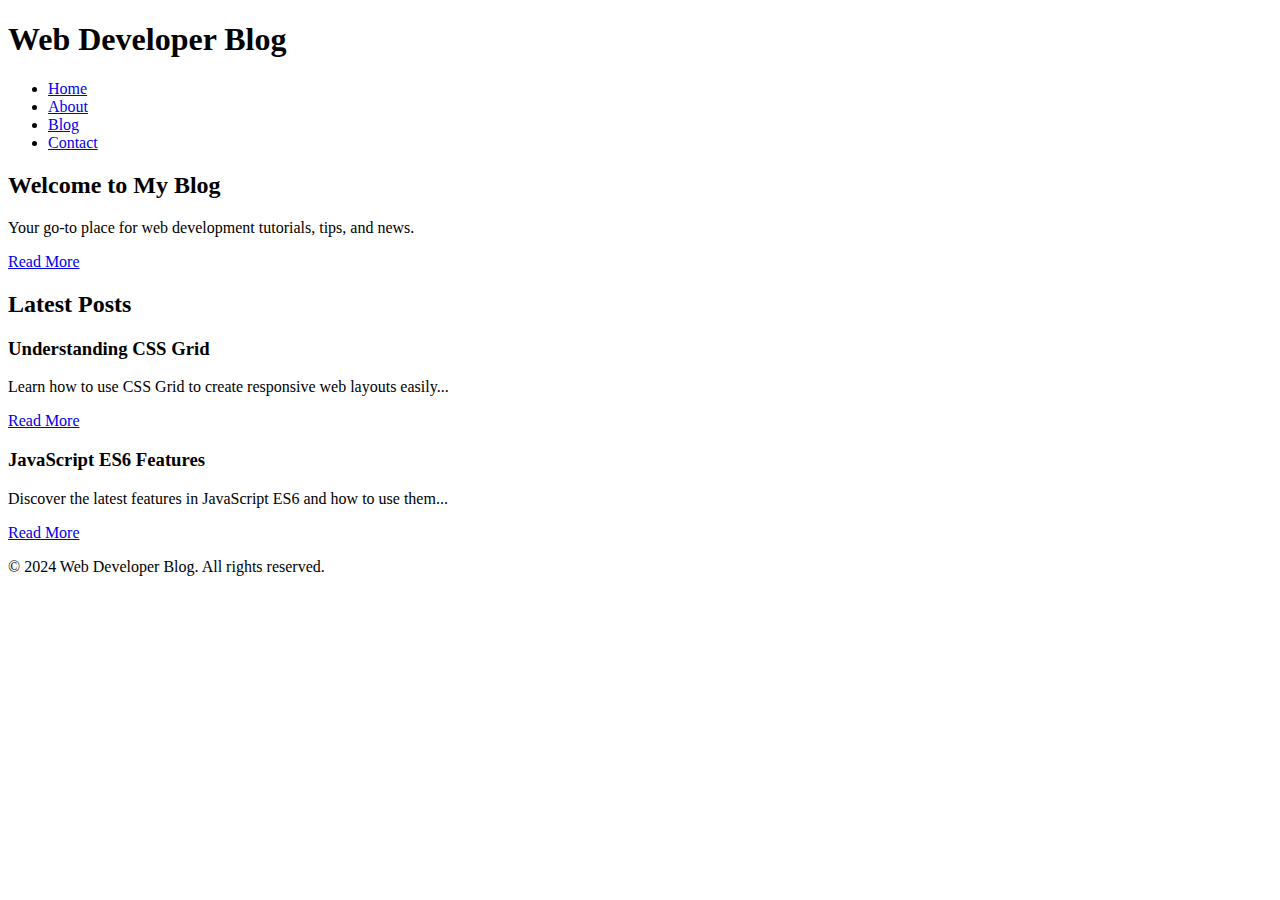
==== index.html @ f7121e34 "Create index.html" ====
<!DOCTYPE html>
<html lang="en">
<head>
    <meta charset="UTF-8">
    <meta http-equiv="X-UA-Compatible" content="IE=edge">
    <meta name="viewport" content="width=device-width, initial-scale=1.0">
    <link rel="stylesheet" href="styles.css">
    <title>Web Developer Blog</title>
</head>
<body>
    <header>
        <div class="container">
            <h1>Web Developer Blog</h1>
            <nav>
                <ul>
                    <li><a href="#">Home</a></li>
                    <li><a href="#">About</a></li>
                    <li><a href="#">Blog</a></li>
                    <li><a href="#">Contact</a></li>
                </ul>
            </nav>
        </div>
    </header>

    <section class="hero">
        <div class="container">
            <h2>Welcome to My Blog</h2>
            <p>Your go-to place for web development tutorials, tips, and news.</p>
            <a href="#" class="btn">Read More</a>
        </div>
    </section>

    <section class="blog-posts">
        <div class="container">
            <h2>Latest Posts</h2>
            <div class="post">
                <h3>Understanding CSS Grid</h3>
                <p>Learn how to use CSS Grid to create responsive web layouts easily...</p>
                <a href="#" class="read-more">Read More</a>
            </div>
            <div class="post">
                <h3>JavaScript ES6 Features</h3>
                <p>Discover the latest features in JavaScript ES6 and how to use them...</p>
                <a href="#" class="read-more">Read More</a>
            </div>
            <!-- Add more posts as needed -->
        </div>
    </section>

    <footer>
        <div class="container">
            <p>&copy; 2024 Web Developer Blog. All rights reserved.</p>
        </div>
    </footer>
</body>
</html>
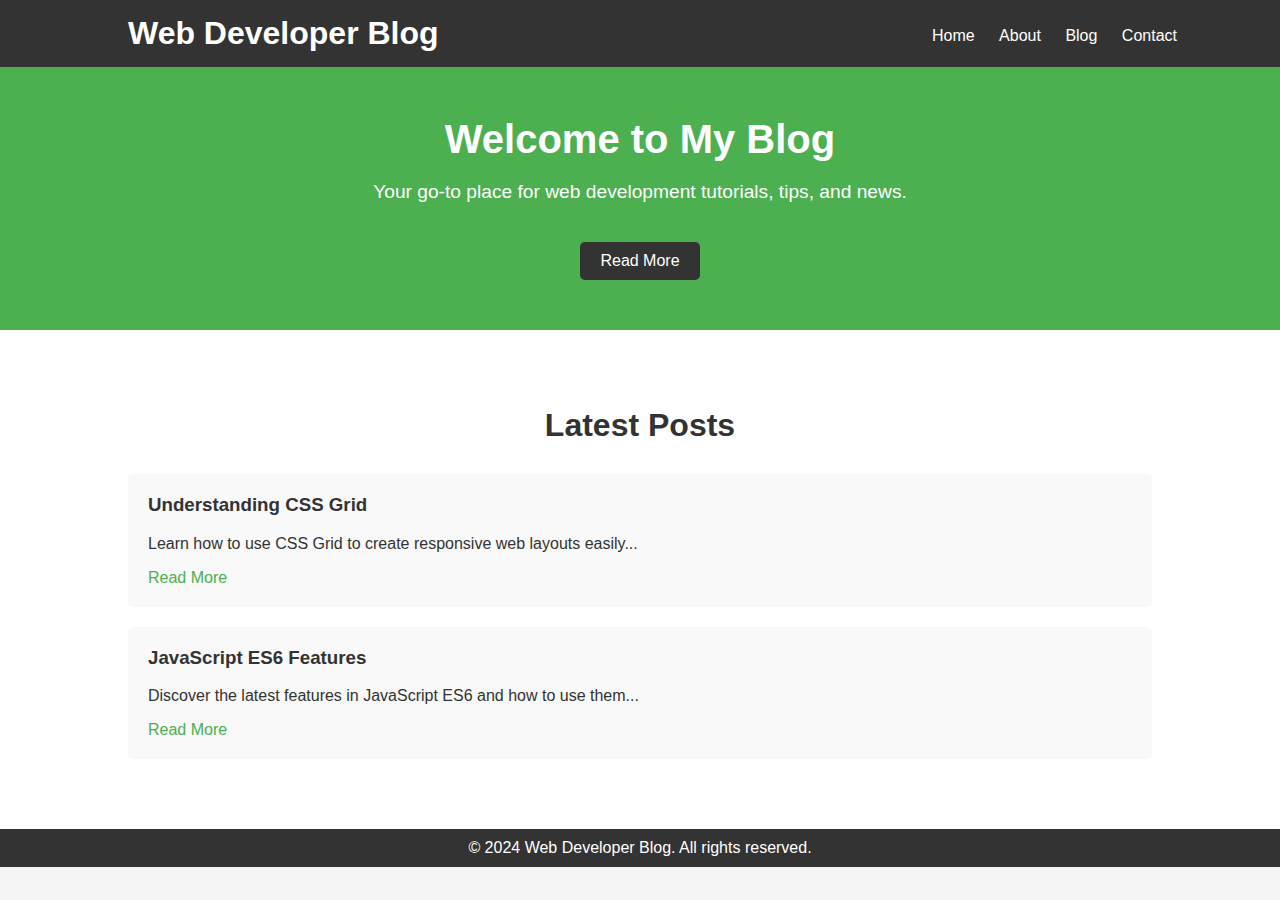
==== commit 043e50d8: "Update index.html" ====
--- a/index.html
+++ b/index.html
@@ -16,7 +16,7 @@
                     <li><a href="#">Home</a></li>
                     <li><a href="#">About</a></li>
                     <li><a href="#">Blog</a></li>
-                    <li><a href="#">Contact</a></li>
+                    <li><a href="Contact/Contact.html">Contact</a></li>
                 </ul>
             </nav>
         </div>
--- a/styles.css
+++ b/styles.css
@@ -0,0 +1,123 @@
+/* styles.css */
+
+/* General styles */
+body {
+    font-family: Arial, sans-serif;
+    margin: 0;
+    padding: 0;
+    color: #333;
+    background-color: #f5f5f5;
+}
+
+.container {
+    width: 80%;
+    margin: 0 auto;
+}
+
+/* Header styles */
+header {
+    background-color: #333;
+    color: #fff;
+    padding: 15px 0;
+}
+
+header h1 {
+    display: inline-block;
+    margin: 0;
+}
+
+nav ul {
+    list-style-type: none;
+    margin: -25px;
+    padding: 10;
+    float: right;
+}
+
+nav ul li {
+    display: inline;
+    margin-left: 20px;
+}
+
+nav ul li a {
+    color: #fff;
+    text-decoration: none;
+}
+
+nav ul li a:hover {
+    text-decoration: underline;
+}
+
+/* Hero section styles */
+.hero {
+    background-color: #4CAF50;
+    color: #fff;
+    text-align: center;
+    padding: 50px 0;
+}
+
+.hero h2 {
+    margin: 0;
+    font-size: 2.5em;
+}
+
+.hero p {
+    font-size: 1.2em;
+}
+
+.hero .btn {
+    display: inline-block;
+    margin-top: 20px;
+    padding: 10px 20px;
+    color: #fff;
+    background-color: #333;
+    text-decoration: none;
+    border-radius: 5px;
+}
+
+.hero .btn:hover {
+    background-color: #555;
+}
+
+/* Blog posts section styles */
+.blog-posts {
+    padding: 50px 0;
+    background-color: #fff;
+}
+
+.blog-posts h2 {
+    text-align: center;
+    margin-bottom: 30px;
+    font-size: 2em;
+}
+
+.post {
+    background-color: #f9f9f9;
+    padding: 20px;
+    margin-bottom: 20px;
+    border-radius: 5px;
+}
+
+.post h3 {
+    margin-top: 0;
+}
+
+.post .read-more {
+    color: #4CAF50;
+    text-decoration: none;
+}
+
+.post .read-more:hover {
+    text-decoration: underline;
+}
+
+/* Footer styles */
+footer {
+    background-color: #333;
+    color: #fff;
+    text-align: center;
+    padding: 10px 0;
+}
+
+footer p {
+    margin: 0;
+}
